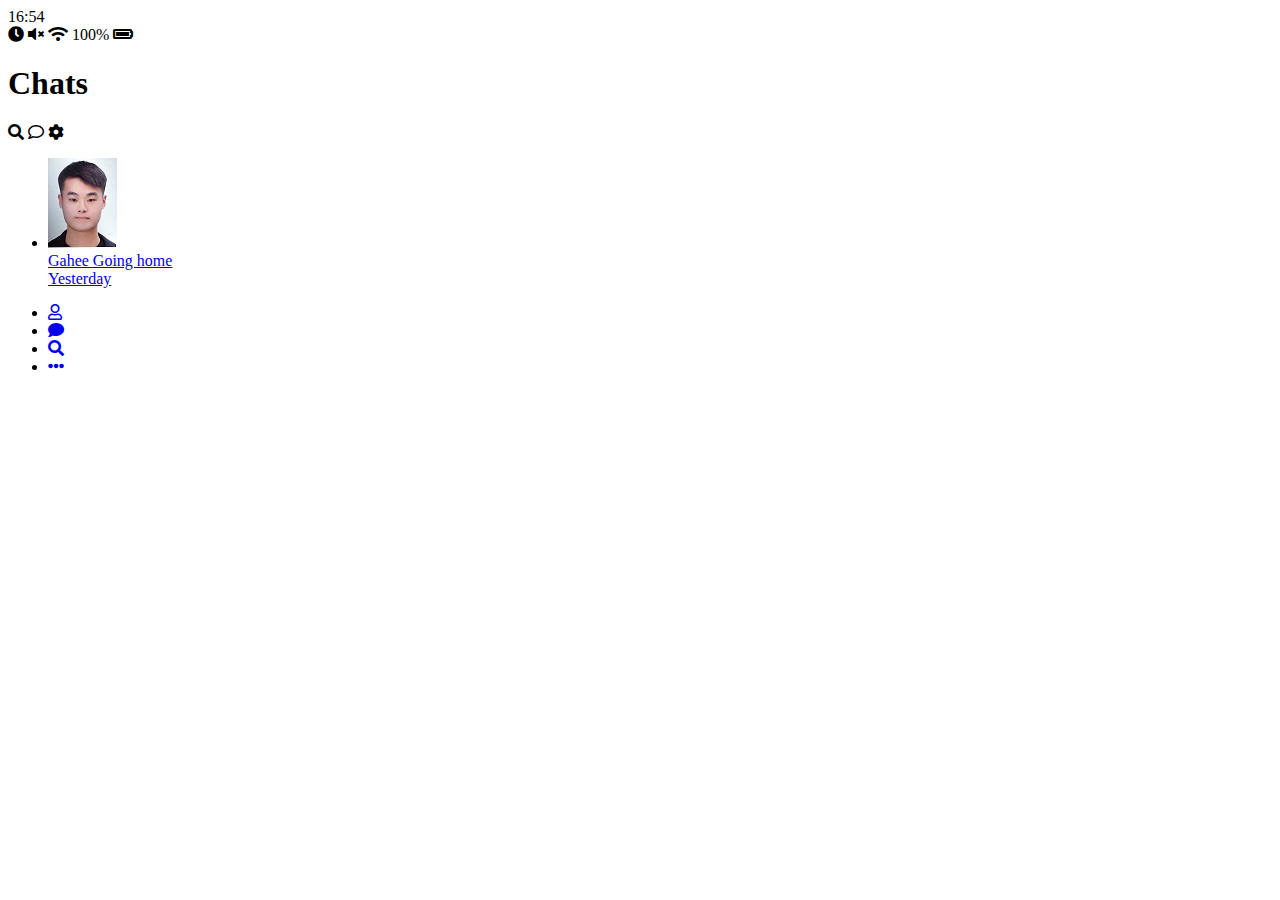
==== index.html @ fa701946 "commit html part" ====
<!DOCTYPE html>
<html lang="en">
  <!-- 언어는 영어 -->
  <head>
    <meta charset="UTF-8" />
    <meta name="viewport" content="width=device-width, initial-scale=1.0" />
    <meta http-equiv="X-UA-Compatible" content="ie=edge" />
    <link
      rel="stylesheet"
      href="https://use.fontawesome.com/releases/v5.9.0/css/all.css"
    />
    <!-- fontawesome에서 폰트 스타일을 import해줌, css파일을 import한 것 -->
    <!-- css파일을 열어보게 되면 여러 클래스가 선언되어 있음 -->
    <title>Chats | Kakao Clone</title>
  </head>
  <body>
    <div class="status-bar">
      <!-- status-bar라는 클래스(부모) -->
      <div class="status-bar__column">
        <!-- status-bar의 자식 클래스로 __column으로 구분 해줌 -->
        <span class="status-bar__clock">16:54</span>
        <!-- css에서 이것을 볼때 status-bar__(자식)안에 있다는 것을 알 수 있음 -->
      </div>

      <div class="status-bar__column">
        <i class="fas fa-clock"></i>
        <i class="fas fa-volume-mute"></i>
        <i class="fas fa-wifi"></i>
        <span class="status-bar__battery-full">100%</span>
        <i class="fas fa-battery-full"></i>
        <!-- fontawesome의 css파일을 import했으니 해당하는 클래스(시계,무음,와이파이,배터리 등) 사용 -->
      </div>
    </div>
    <!-- status-bar부분을 만들어줌 -->
    <header class="header">
      <div class="header__header-column">
        <h1 class="header__title">Chats</h1>
      </div>
      <div class="header__header-column">
        <span class="header__icon">
          <i class="fas fa-search"></i>
        </span>
        <span class="header__icon">
          <i class="far fa-comment"></i>
        </span>
        <span class="header__icon">
          <i class="fas fa-cog"></i>
        </span>
      </div>
    </header>
    <!-- 카카오톡의 제일 윗 부분(헤더) -->
    <main class="chats">
      <ul class="chats__list">
        <li class="chats__chat chat">
          <a href="chat.html">
            <div class="chat__column">
              <img class="chat-avatar g-avatar" src="images/avatar.jpg" />
              <div class="chat__content">
                <span class="chat__username">
                  Gahee
                </span>
                <span class="chat__preview">
                  Going home
                </span>
              </div>
            </div>
            <div class="chat__column">
              <span class="chat__timestamp">
                Yesterday
              </span>
            </div>
          </a>
        </li>
      </ul>
    </main>
    <!-- 채팅의 main부분 만듬 -->
    <nav class="nav">
      <ul class="nav__list">
        <li class="nav__list-item">
          <a href="freinds.html" class="nav__list-link">
            <i class="far fa-user"> </i>
          </a>
        </li>
        <li class="nav__list-item">
          <a href="index.html" class="nav__list-link">
            <i class="fas fa-comment"></i>
          </a>
        </li>
        <li class="nav__list-item">
          <a href="find.html" class="nav__list-link">
            <i class="fas fa-search"></i>
          </a>
        </li>
        <li class="nav__list-item">
          <a href="more.html" class="nav__list-link">
            <i class="fas fa-ellipsis-h"></i>
          </a>
        </li>
      </ul>
    </nav>
  </body>
</html>
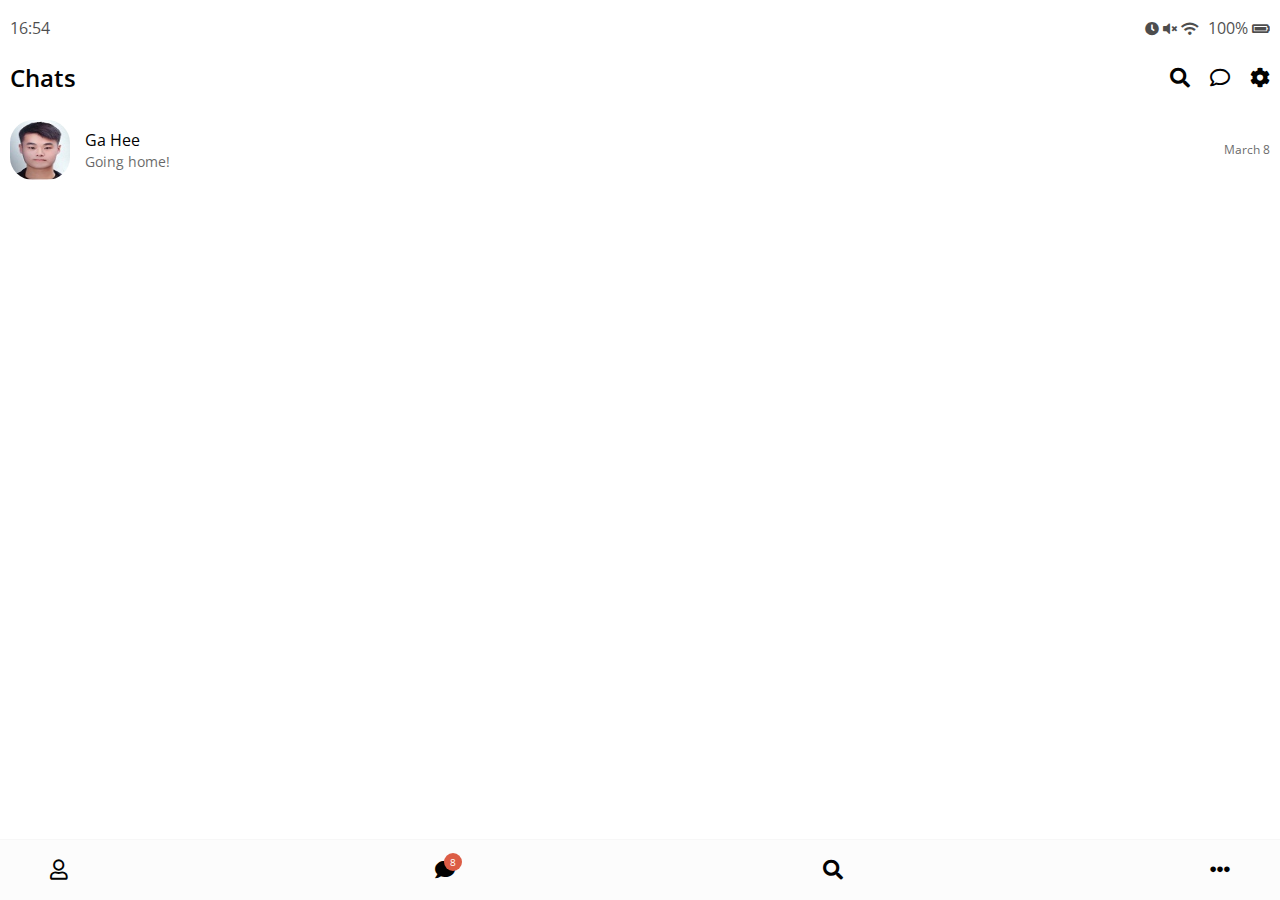
==== commit d592aaa2: "commit" ====
--- a/index.html
+++ b/index.html
@@ -11,6 +11,7 @@
     />
     <!-- fontawesome에서 폰트 스타일을 import해줌, css파일을 import한 것 -->
     <!-- css파일을 열어보게 되면 여러 클래스가 선언되어 있음 -->
+    <link rel="stylesheet" href="css/styles.css" />
     <title>Chats | Kakao Clone</title>
   </head>
   <body>
@@ -53,21 +54,23 @@
       <ul class="chats__list">
         <li class="chats__chat chat">
           <a href="chat.html">
-            <div class="chat__column">
-              <img class="chat-avatar g-avatar" src="images/avatar.jpg" />
-              <div class="chat__content">
-                <span class="chat__username">
-                  Gahee
-                </span>
-                <span class="chat__preview">
-                  Going home
+            <div class="chats__chat friend friend--lg">
+              <div class="friend__column">
+                <img src="images/avatar.jpg" class="m-avatar friend__avatar" />
+                <div class="friend__content">
+                  <span class="friend__name">
+                    Ga Hee
+                  </span>
+                  <span class="friend__bottom-text">
+                    Going home!
+                  </span>
+                </div>
+              </div>
+              <div class="friend__column">
+                <span class="chat__timestamp">
+                  March 8
                 </span>
               </div>
-            </div>
-            <div class="chat__column">
-              <span class="chat__timestamp">
-                Yesterday
-              </span>
             </div>
           </a>
         </li>
@@ -83,6 +86,8 @@
         </li>
         <li class="nav__list-item">
           <a href="index.html" class="nav__list-link">
+            <!-- 대화가 몇개 있는지 나타내는 badge -->
+            <div class="nav__badge">8</div>
             <i class="fas fa-comment"></i>
           </a>
         </li>
--- a/css/styles.css
+++ b/css/styles.css
@@ -0,0 +1,36 @@
+/* font를 사용하기 위해 import */
+@import url("https://fonts.googleapis.com/css?family=Open+Sans:300,400,600&display=swap");
+/* 기본 css설정을 초기화 */
+@import "reset.css";
+@import "status-bar.css";
+@import "header.css";
+@import "nav-bar.css";
+@import "friend.css";
+@import "friends.css";
+@import "find.css";
+@import "more.css";
+@import "settings.css";
+@import "chat.css";
+
+/* 
+box안에 padding을 추가해도 box의 size가 변하지 않음.
+box에 padding을 주게 되면 box가 스스로 사용자가 설정한 사이즈로 다시 커지게 된다. 
+이렇게 바뀐 박스 사이즈에 의해 content가 안보일 수가 있게 되므로 아래와 같은 코드를 사용하게 된다. */
+* {
+  box-sizing: border-box;
+}
+
+body {
+  background-color: white;
+  padding: 20px 10px;
+  color: #020202;
+  font-family: "Open Sans", -apple-system, BlinkMacSystemFont, "Segoe UI",
+    Roboto, Oxygen, Ubuntu, Cantarell, "Open Sans", "Helvetica Neue", sans-serif;
+}
+
+a {
+  /* 링크가 걸린 아이콘의 색이 바뀌는 경우가 있는데 이것을 없앰 */
+  color: inherit;
+  /* 링크가 걸린 텍스트에 밑줄이 있는 경우가 있는데 이것을 없앰 */
+  text-decoration: none;
+}
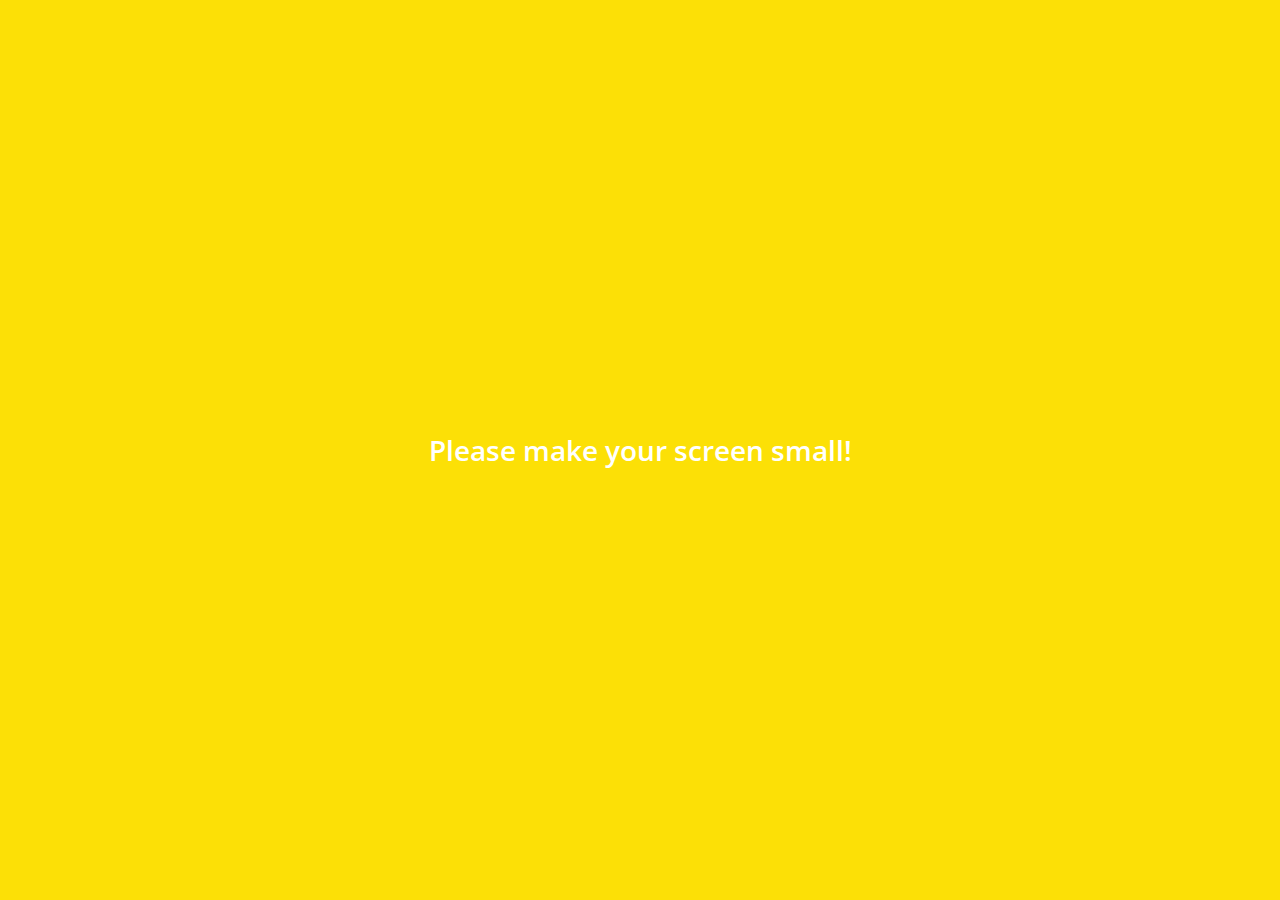
==== commit 8387d551: "add media query for mobile,pc" ====
--- a/index.html
+++ b/index.html
@@ -103,5 +103,8 @@
         </li>
       </ul>
     </nav>
+    <div class="bigScreen">
+      <span class="bigScreen__text">Please make your screen small!</span>
+    </div>
   </body>
 </html>
--- a/css/styles.css
+++ b/css/styles.css
@@ -11,6 +11,7 @@
 @import "more.css";
 @import "settings.css";
 @import "chat.css";
+@import "mobile.css";
 
 /* 
 box안에 padding을 추가해도 box의 size가 변하지 않음.
@@ -34,3 +35,19 @@
   /* 링크가 걸린 텍스트에 밑줄이 있는 경우가 있는데 이것을 없앰 */
   text-decoration: none;
 }
+
+/* 모든 main부분에 애니메이션을 설정 */
+@keyframes fadeIn {
+  from {
+    opacity: 0;
+    transform: translateY(30px);
+  }
+  to {
+    opacity: 1;
+    transform: none;
+  }
+}
+
+main {
+  animation: fadeIn 0.5s ease-in-out;
+}
